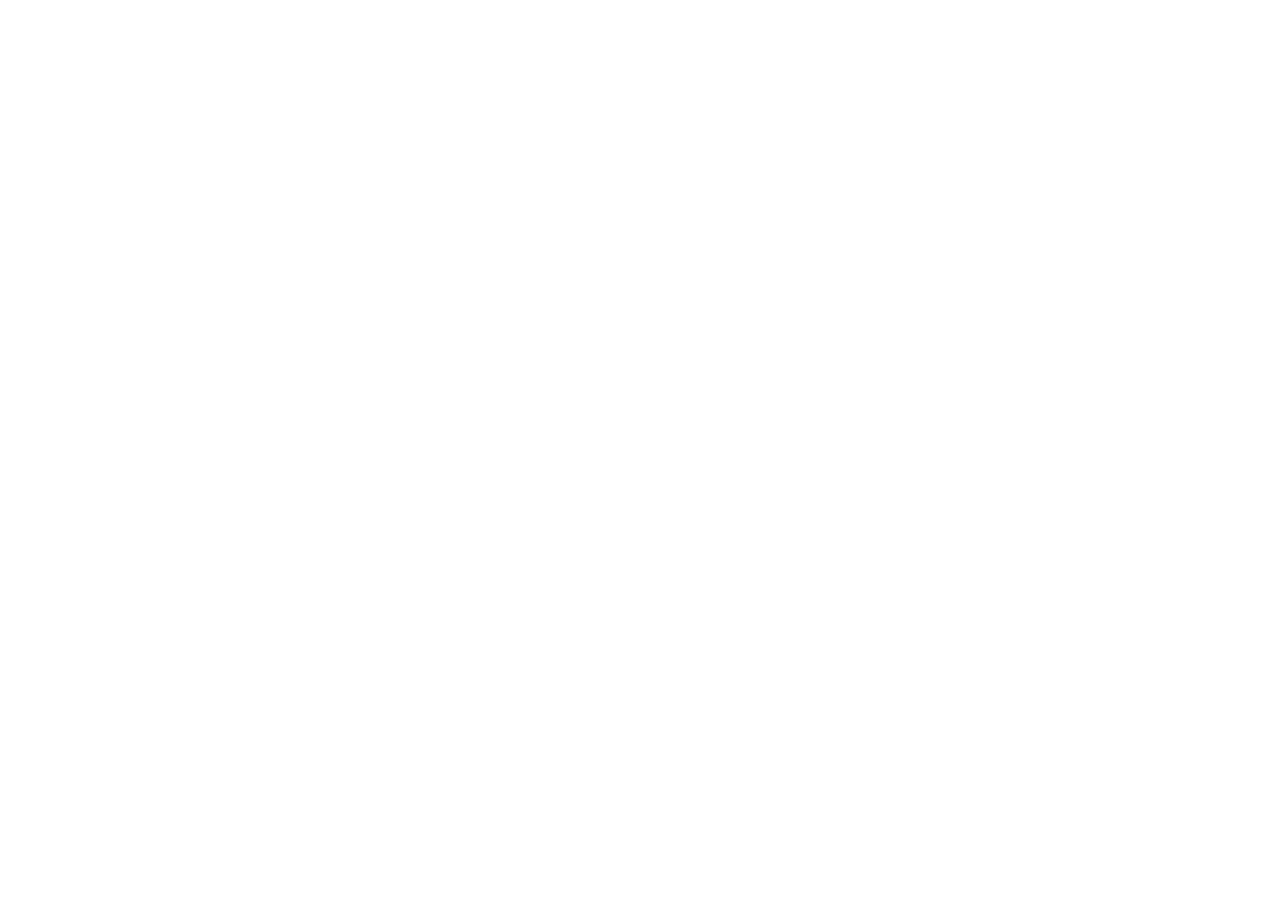
==== fremworke/index.html @ b330ff58 "add my freme work" ====
<!DOCTYPE html>
<html lang="en">
<head>
    <meta charset="UTF-8">
    <meta name="viewport" content="width=device-width, initial-scale=1.0">
    <!-- google fonts  -->
    <link rel="preconnect" href="https://fonts.googleapis.com">
    <link rel="preconnect" href="https://fonts.gstatic.com" crossorigin>
    <link href="https://fonts.googleapis.com/css2?family=Cairo:wght@300;500;800&display=swap" rel="stylesheet">
    <!-- Boxicons CSS -->
    <link href='https://unpkg.com/boxicons@2.1.4/css/boxicons.min.css' rel='stylesheet'>
    <!-- main css file  -->
    <link rel="stylesheet" href="css/style.css">
      <!-- main css file  -->
      <link rel="stylesheet" href="css/normalize.css">
    <title>qarayt</title>
</head>
<body>

</body>
</html>
---- fremworke/css/style.css ----
*{
    list-style: none;
    box-sizing: border-box;
    text-decoration: none;
   
}



/* container whit  */
.container{
    width: 600px;
    margin-right: 15px;
    margin-left: 15px;
     margin: auto;
}
/* samll  */
@media (min-width: 768px) {
    .container{
        width: 750px;
    }
}
/* medium */
@media (min-width: 992px) {
    .container{
        width: 970px;
    }
}
/* large  */
@media (min-width: 1200px) {
    .container{
        width: 1170px;
    }
}
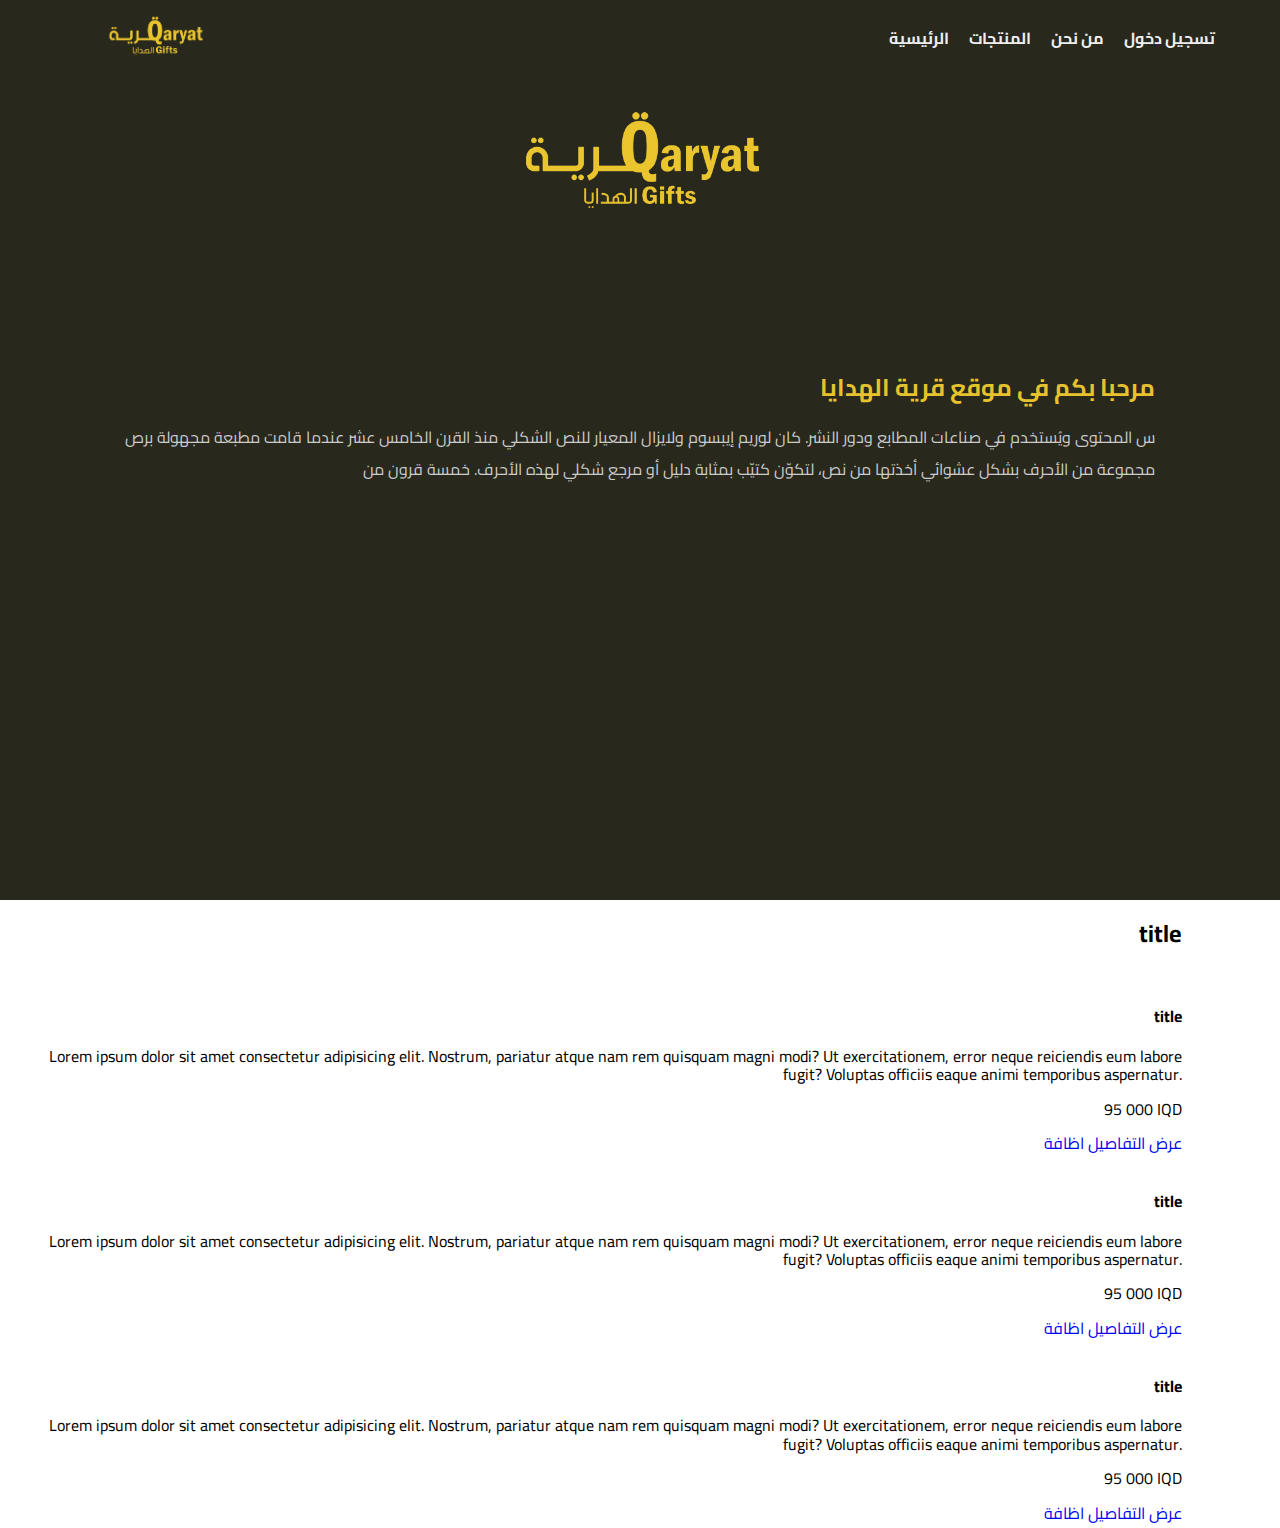
==== commit dcffd099: "Add files via upload" ====
--- a/fremworke/index.html
+++ b/fremworke/index.html
@@ -1,5 +1,5 @@
 <!DOCTYPE html>
-<html lang="en">
+<html lang="ar">
 <head>
     <meta charset="UTF-8">
     <meta name="viewport" content="width=device-width, initial-scale=1.0">
@@ -16,6 +16,70 @@
     <title>qarayt</title>
 </head>
 <body>
-
+  
+<!-- start home page  -->
+<div class="home">
+ <!-- start navbar -->
+ <nav class="navbar">
+      <div class="container">
+        <div class="image-logo"><img src="images/logo-image.png" alt=""></div>
+      <ul class="menu-list">
+        <li class=""><a href="">الرئيسية </a></li>
+        <li class=""><a href="">المنتجات </a></li>
+        <li class=""><a href="">من نحن </a></li>
+        <li class=""><a href=""> تسجيل دخول  </a></li>
+      </ul>
+      </div>
+ </nav>
+ <!-- end navbar  -->
+ <!-- start home  -->
+ <main class="home-page">
+  <div class="container">
+    <div class="image-home">
+      <img src="images/logo-image.png" alt="">
+    </div>
+    <div class="contact">
+      <h2 class="contact-title">مرحبا بكم في موقع قرية الهدايا </h2>
+      <p>س المحتوى ويُستخدم في صناعات المطابع ودور النشر. كان لوريم إيبسوم ولايزال المعيار للنص الشكلي منذ القرن الخامس عشر عندما قامت مطبعة مجهولة برص مجموعة من الأحرف بشكل عشوائي أخذتها من نص، لتكوّن كتيّب بمثابة دليل أو مرجع شكلي لهذه الأحرف. خمسة قرون من</p>
+    </div>
+  </div>
+ </main>
+ <!-- end home  -->
+ <div class="boxes-product">
+ <div class="container">
+  <div class="title"><h2>title</h2></div>
+  <div class="box">
+    <div class="img-box"><img src="#" alt=""></div>
+    <div class="contact-box">
+      <h4 class="title">title</h4>
+      <p class="note">Lorem ipsum dolor sit amet consectetur adipisicing elit. Nostrum, pariatur atque nam rem quisquam magni modi? Ut exercitationem, error neque reiciendis eum labore fugit? Voluptas officiis eaque animi temporibus aspernatur.</p>
+      <p class="price">95 000 IQD</p>
+      <a href="#" class="show">عرض التفاصيل </a>
+      <a href="#" class="add">اظافة </a>
+    </div>
+  </div>
+  <div class="box">
+    <div class="img-box"><img src="#" alt=""></div>
+    <div class="contact-box">
+      <h4 class="title">title</h4>
+      <p class="note">Lorem ipsum dolor sit amet consectetur adipisicing elit. Nostrum, pariatur atque nam rem quisquam magni modi? Ut exercitationem, error neque reiciendis eum labore fugit? Voluptas officiis eaque animi temporibus aspernatur.</p>
+      <p class="price">95 000 IQD</p>
+      <a href="#" class="show">عرض التفاصيل </a>
+      <a href="#" class="add">اظافة </a>
+    </div>
+  </div>  <div class="box">
+    <div class="img-box"><img src="#" alt=""></div>
+    <div class="contact-box">
+      <h4 class="title">title</h4>
+      <p class="note">Lorem ipsum dolor sit amet consectetur adipisicing elit. Nostrum, pariatur atque nam rem quisquam magni modi? Ut exercitationem, error neque reiciendis eum labore fugit? Voluptas officiis eaque animi temporibus aspernatur.</p>
+      <p class="price">95 000 IQD</p>
+      <a href="#" class="show">عرض التفاصيل </a>
+      <a href="#" class="add">اظافة </a>
+    </div>
+  </div>
+ </div>
+ </div>
+</div>
+<!-- end home page  -->
 </body>
 </html>--- a/fremworke/css/style.css
+++ b/fremworke/css/style.css
@@ -5,7 +5,99 @@
    
 }
 
+:root {
+    --main-color: rgb(41, 40, 29);
+    --ather-color: rgb(230 194 46);
+    --whit-color: #eee;
+    --black-color : #333;
+    --pane-padding: 10px ;
+  }
 
+  body{
+    font-family: 'Cairo', sans-serif;
+    text-align: end;
+  }
+/* nav bar  */
+.home .navbar{
+    background-color: var(--main-color);
+    position: fixed !important;
+    width: 100%;
+    top: 0;
+}
+.home .navbar .container {
+    display: flex;
+    justify-content: space-between;
+    align-items: center;
+}
+.home .navbar .container  ul{
+  display: flex;
+  justify-content: center;
+  align-items: center;
+
+}
+.home .navbar .container  ul li a{
+    padding: var(--pane-padding);
+   color: var(--whit-color);
+   font-weight: 700;
+   transition: 0.5s;  
+  }
+  .home .navbar .container  ul li a:hover{
+color: var(--ather-color);
+background-color: var(--whit-color);
+border-radius:  0 0  0 30px;
+
+    
+  }
+  .home .navbar .container .image-logo {
+width: 200px;
+    
+  }
+  .home .navbar .container .image-logo img{
+    width: 200px;
+        
+      }
+ 
+/* nav bar  */
+
+/* home  */
+.home .home-page{
+    background-color: var(--main-color);
+    min-height: 100vh ;
+}
+
+.home .home-page .container{
+    display: flex;
+    justify-content: center;
+    align-items: center;
+    flex-direction: column;
+    padding: 70px;
+}
+.home .home-page .container img{
+ width: 500px;
+ transition: 1s;
+}
+.home .home-page .container .contact{
+    color: var(--whit-color);
+    margin-top: 100px;
+   }
+   .home .home-page .container .contact h2{
+    color: var(--ather-color);
+
+      }
+      .home .home-page .container .contact p{
+        line-height: 2;
+        color: #ccc;
+    
+          }
+
+/* home  */
+/* start box product  */
+/* end box product  */
+.boxes-product{
+    display: grid;
+    grid-template-columns: repeat(3, auto);
+    gap: 20px;
+}
 
 /* container whit  */
 .container{
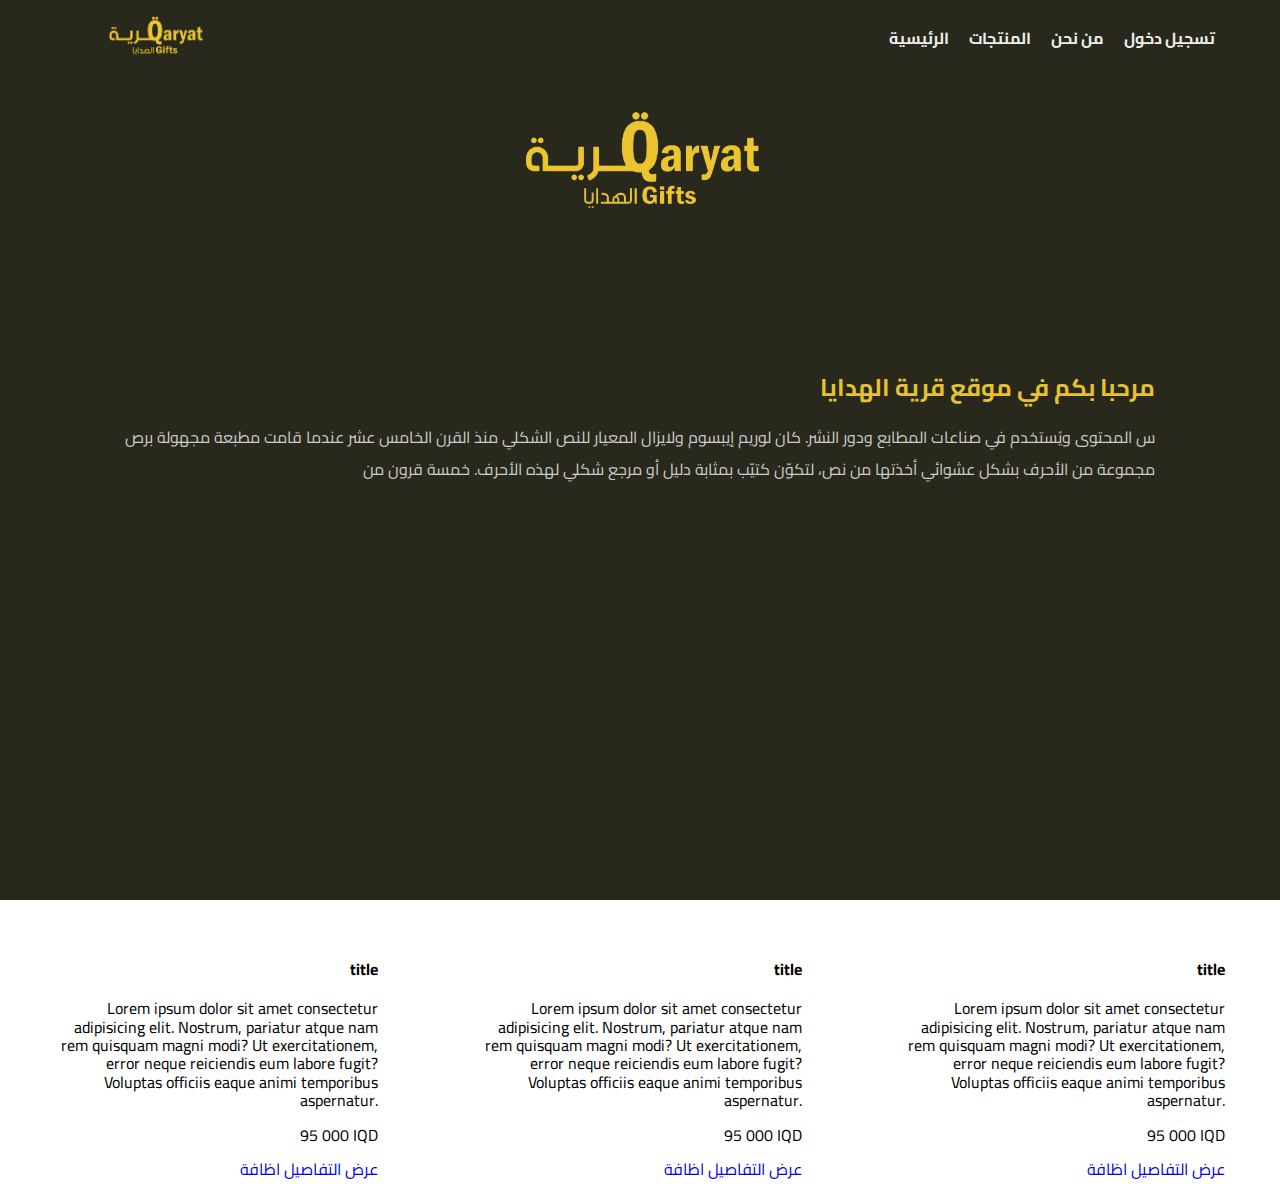
==== commit 048b3de6: "Add files via upload" ====
--- a/fremworke/index.html
+++ b/fremworke/index.html
@@ -46,8 +46,8 @@
  </main>
  <!-- end home  -->
  <div class="boxes-product">
+  <div class="title"><h2></h2></div>
  <div class="container">
-  <div class="title"><h2>title</h2></div>
   <div class="box">
     <div class="img-box"><img src="#" alt=""></div>
     <div class="contact-box">
--- a/fremworke/css/style.css
+++ b/fremworke/css/style.css
@@ -93,10 +93,10 @@
 /* home  */
 /* start box product  */
 /* end box product  */
-.boxes-product{
+.boxes-product .container{
     display: grid;
-    grid-template-columns: repeat(3, auto);
-    gap: 20px;
+    grid-template-columns: repeat(auto-fill, minmax(300px, 1fr));
+    gap: 100px;
 }
 
 /* container whit  */
@@ -111,16 +111,34 @@
     .container{
         width: 750px;
     }
+   
 }
 /* medium */
 @media (min-width: 992px) {
     .container{
         width: 970px;
     }
+   
+  
 }
 /* large  */
 @media (min-width: 1200px) {
     .container{
         width: 1170px;
     }
+}
+/* max media  */
+@media (max-width: 768px) {
+  
+
+}
+/* medium */
+@media (max-width: 992px) {
+
+ 
+
+}
+/* large  */
+@media (max-width: 1200px) {
+
 }